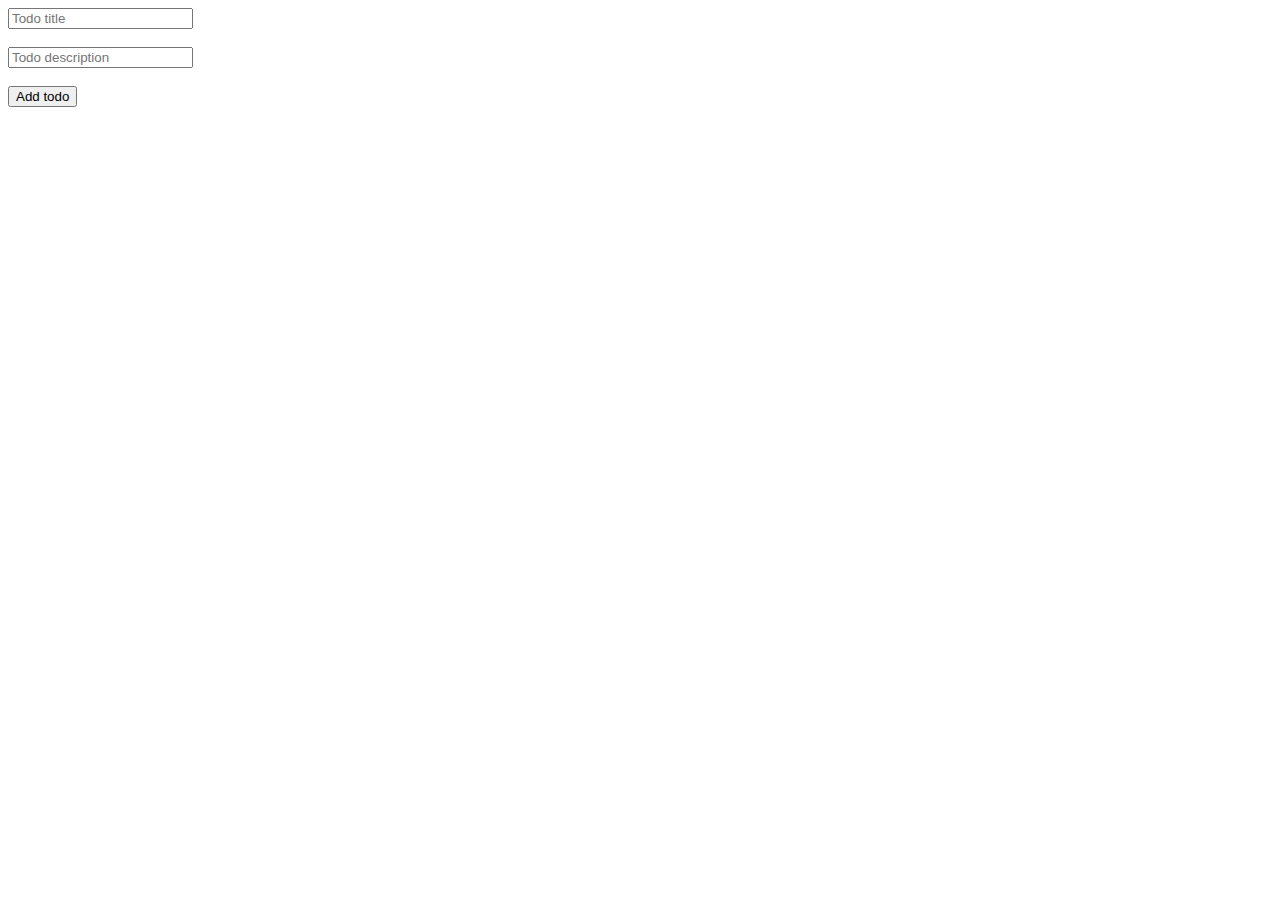
==== assignments-master/week-4/index.html @ 16e28648 "initial rep" ====
<!DOCTYPE html>
<html>

<head>
  <script>
    let globalId = 1;
    let todoState = [];
    let oldTodoState = [];

    function addTodoToDom() {
      
    }

    function removeTodoFromDom(todo) {
      
    }

    function updateTodoInDom(oldTodo, newTodo) {
        
    }

    function updateState(newTodos) {
      // calculate the diff b/w newTodos and oldTodos.
      // More specifically, find out what todos are - 
      // 1. added
      // 2. deleted
      // 3. updated
      const added = [];
      const deleted = [];
      const updated = [];
      // calculate these 3 arrays
      // call addTodo, removeTodo, updateTodo functions on each of the
      // elements
      oldTodoState = newTodos;
    }

    function addTodo() {
      const title = document.getElementById("title").value;
      const description = document.getElementById("description").value;
      todoState.push({
        title: title,
        description: description,
        id: globalId++,
      })
      updateState(todoState);
    }
  </script>
</head>

<body>
  <input type="text" id="title" placeholder="Todo title"></input> <br /><br />
  <input type="text" id="description" placeholder="Todo description"></input> <br /><br />
  <button onclick="addTodo()">Add todo</button>
  <br /> <br />

  <div id="todos">

  </div>
</body>

</html>
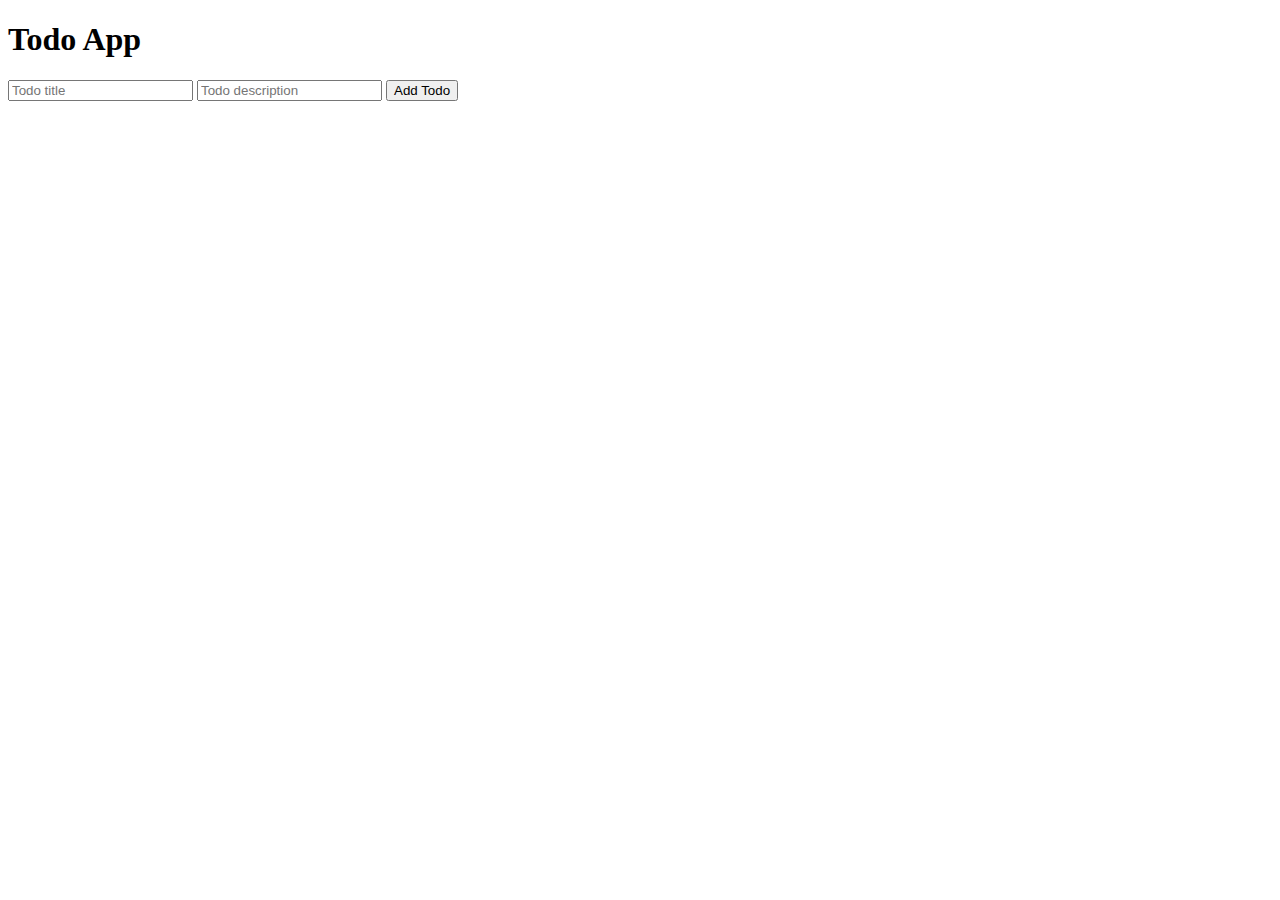
==== commit 9290b0c8: "update states week4" ====
--- a/assignments-master/week-4/index.html
+++ b/assignments-master/week-4/index.html
@@ -1,61 +1,117 @@
 <!DOCTYPE html>
-<html>
+<html lang="en">
+<head>
+    <meta charset="UTF-8">
+    <meta name="viewport" content="width=device-width, initial-scale=1.0">
+    <title>Todo App</title>
+    <script>
+        let globalId = 1;
+        let todoState = [];
 
-<head>
-  <script>
-    let globalId = 1;
-    let todoState = [];
-    let oldTodoState = [];
+        function updateState(newTodos) {
+            const oldTodos = [...todoState];
+            todoState = newTodos;
 
-    function addTodoToDom() {
-      
-    }
+            const added = newTodos.filter(todo => !oldTodos.some(oldTodo => oldTodo.id === todo.id));
+            const deleted = oldTodos.filter(oldTodo => !newTodos.some(todo => todo.id === oldTodo.id));
+            const updated = newTodos.filter(todo => {
+                const oldTodo = oldTodos.find(oldTodo => oldTodo.id === todo.id);
+                return oldTodo && (oldTodo.title !== todo.title || oldTodo.description !== todo.description);
+            });
 
-    function removeTodoFromDom(todo) {
-      
-    }
+            added.forEach(addTodoToDom);
+            deleted.forEach(removeTodoFromDom);
+            updated.forEach(todo => updateTodoInDom(todo.id, todo));
 
-    function updateTodoInDom(oldTodo, newTodo) {
-        
-    }
+            renderTodos();
+        }
 
-    function updateState(newTodos) {
-      // calculate the diff b/w newTodos and oldTodos.
-      // More specifically, find out what todos are - 
-      // 1. added
-      // 2. deleted
-      // 3. updated
-      const added = [];
-      const deleted = [];
-      const updated = [];
-      // calculate these 3 arrays
-      // call addTodo, removeTodo, updateTodo functions on each of the
-      // elements
-      oldTodoState = newTodos;
-    }
+        function addTodo() {
+            const title = document.getElementById("title").value;
+            const description = document.getElementById("description").value;
+            if (title.trim() === "") {
+                alert("Title cannot be empty!");
+                return;
+            }
+            const newTodo = { title, description, id: globalId++ };
+            updateState([...todoState, newTodo]);
+            clearInputs();
+        }
 
-    function addTodo() {
-      const title = document.getElementById("title").value;
-      const description = document.getElementById("description").value;
-      todoState.push({
-        title: title,
-        description: description,
-        id: globalId++,
-      })
-      updateState(todoState);
-    }
-  </script>
+        function addTodoToDom(todo) {
+            const todoList = document.getElementById("todos");
+            const todoElement = document.createElement("div");
+            todoElement.id = `todo-${todo.id}`;
+            todoElement.innerHTML = `
+                <h3 class="title">${todo.title}</h3>
+                <p class="description">${todo.description}</p>
+                <button onclick="editTodo(${todo.id})">Edit</button>
+                <button onclick="removeTodo(${todo.id})">Delete</button>
+            `;
+            todoList.appendChild(todoElement);
+        }
+
+        function removeTodo(id) {
+            updateState(todoState.filter(todo => todo.id !== id));
+        }
+
+        function removeTodoFromDom(todo) {
+            const todoElement = document.getElementById(`todo-${todo.id}`);
+            if (todoElement) {
+                todoElement.remove();
+            }
+        }
+
+        function editTodo(id) {
+            const todo = todoState.find(todo => todo.id === id);
+            if (todo) {
+                document.getElementById("title").value = todo.title;
+                document.getElementById("description").value = todo.description;
+                document.getElementById("updateBtn").style.display = "inline";
+                document.getElementById("addBtn").style.display = "none";
+                document.getElementById("updateBtn").onclick = () => updateTodo(id);
+            }
+        }
+
+        function updateTodo(id) {
+            const title = document.getElementById("title").value;
+            const description = document.getElementById("description").value;
+            if (title.trim() === "") {
+                alert("Title cannot be empty!");
+                return;
+            }
+            updateState(todoState.map(todo => todo.id === id ? { ...todo, title, description } : todo));
+            clearInputs();
+            document.getElementById("updateBtn").style.display = "none";
+            document.getElementById("addBtn").style.display = "inline";
+        }
+
+        function updateTodoInDom(id, todo) {
+            const todoElement = document.getElementById(`todo-${id}`);
+            if (todoElement) {
+                todoElement.querySelector(".title").textContent = todo.title;
+                todoElement.querySelector(".description").textContent = todo.description;
+            }
+        }
+
+        function renderTodos() {
+            const todoList = document.getElementById("todos");
+            todoList.innerHTML = "";
+            todoState.forEach(addTodoToDom);
+        }
+
+        function clearInputs() {
+            document.getElementById("title").value = "";
+            document.getElementById("description").value = "";
+        }
+    </script>
 </head>
-
 <body>
-  <input type="text" id="title" placeholder="Todo title"></input> <br /><br />
-  <input type="text" id="description" placeholder="Todo description"></input> <br /><br />
-  <button onclick="addTodo()">Add todo</button>
-  <br /> <br />
-
-  <div id="todos">
-
-  </div>
+    <h1>Todo App</h1>
+    <input type="text" id="title" placeholder="Todo title" required>
+    <input type="text" id="description" placeholder="Todo description">
+    <button id="addBtn" onclick="addTodo()">Add Todo</button>
+    <button id="updateBtn" style="display: none;">Update Todo</button>
+    <div id="todos"></div>
 </body>
-
 </html>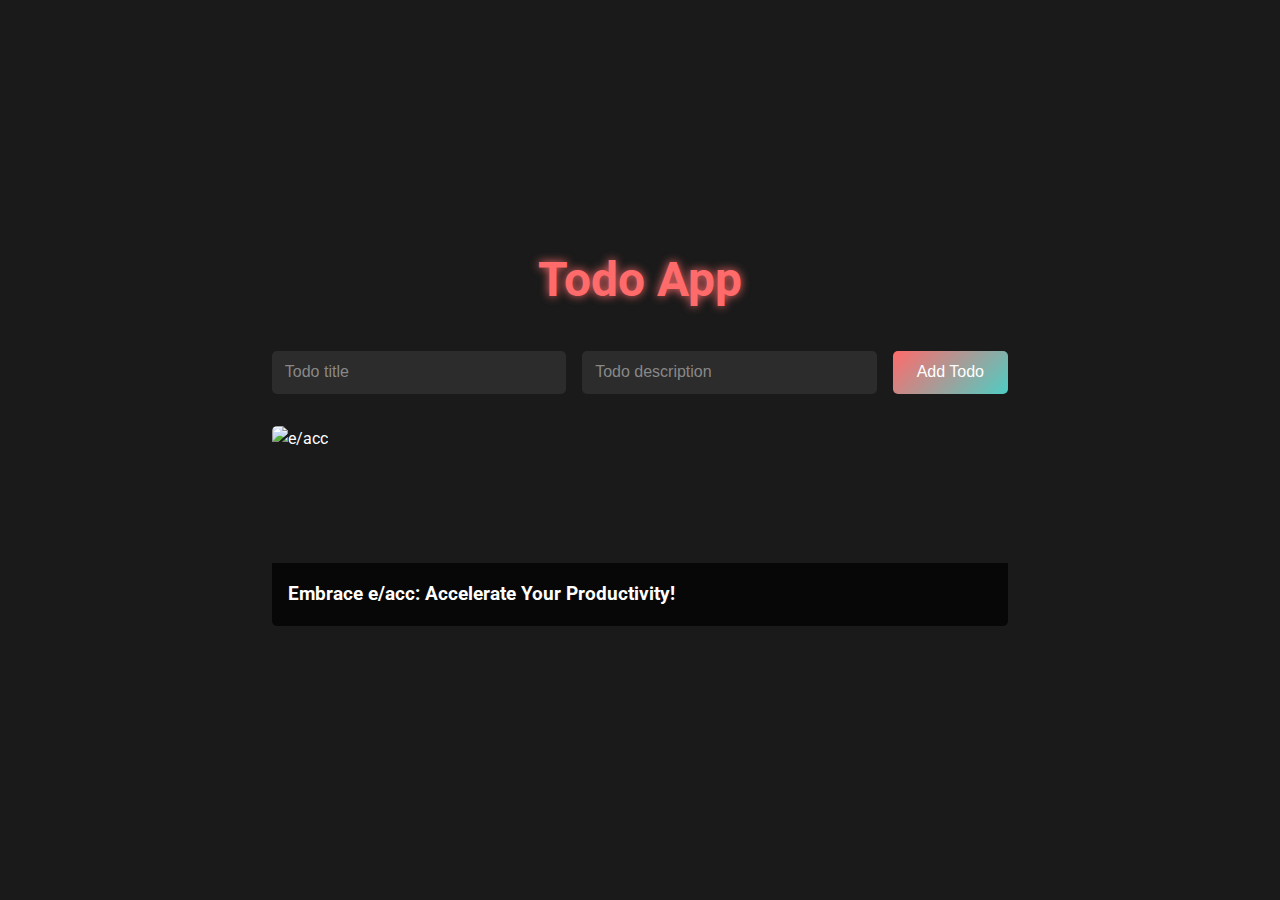
==== commit 106809b6: "timetodo" ====
--- a/assignments-master/week-4/index.html
+++ b/assignments-master/week-4/index.html
@@ -4,114 +4,158 @@
     <meta charset="UTF-8">
     <meta name="viewport" content="width=device-width, initial-scale=1.0">
     <title>Todo App</title>
-    <script>
-        let globalId = 1;
-        let todoState = [];
-
-        function updateState(newTodos) {
-            const oldTodos = [...todoState];
-            todoState = newTodos;
-
-            const added = newTodos.filter(todo => !oldTodos.some(oldTodo => oldTodo.id === todo.id));
-            const deleted = oldTodos.filter(oldTodo => !newTodos.some(todo => todo.id === oldTodo.id));
-            const updated = newTodos.filter(todo => {
-                const oldTodo = oldTodos.find(oldTodo => oldTodo.id === todo.id);
-                return oldTodo && (oldTodo.title !== todo.title || oldTodo.description !== todo.description);
-            });
-
-            added.forEach(addTodoToDom);
-            deleted.forEach(removeTodoFromDom);
-            updated.forEach(todo => updateTodoInDom(todo.id, todo));
-
-            renderTodos();
-        }
-
-        function addTodo() {
-            const title = document.getElementById("title").value;
-            const description = document.getElementById("description").value;
-            if (title.trim() === "") {
-                alert("Title cannot be empty!");
-                return;
-            }
-            const newTodo = { title, description, id: globalId++ };
-            updateState([...todoState, newTodo]);
-            clearInputs();
-        }
-
-        function addTodoToDom(todo) {
-            const todoList = document.getElementById("todos");
-            const todoElement = document.createElement("div");
-            todoElement.id = `todo-${todo.id}`;
-            todoElement.innerHTML = `
-                <h3 class="title">${todo.title}</h3>
-                <p class="description">${todo.description}</p>
-                <button onclick="editTodo(${todo.id})">Edit</button>
-                <button onclick="removeTodo(${todo.id})">Delete</button>
-            `;
-            todoList.appendChild(todoElement);
-        }
-
-        function removeTodo(id) {
-            updateState(todoState.filter(todo => todo.id !== id));
-        }
-
-        function removeTodoFromDom(todo) {
-            const todoElement = document.getElementById(`todo-${todo.id}`);
-            if (todoElement) {
-                todoElement.remove();
-            }
-        }
-
-        function editTodo(id) {
-            const todo = todoState.find(todo => todo.id === id);
-            if (todo) {
-                document.getElementById("title").value = todo.title;
-                document.getElementById("description").value = todo.description;
-                document.getElementById("updateBtn").style.display = "inline";
-                document.getElementById("addBtn").style.display = "none";
-                document.getElementById("updateBtn").onclick = () => updateTodo(id);
-            }
-        }
-
-        function updateTodo(id) {
-            const title = document.getElementById("title").value;
-            const description = document.getElementById("description").value;
-            if (title.trim() === "") {
-                alert("Title cannot be empty!");
-                return;
-            }
-            updateState(todoState.map(todo => todo.id === id ? { ...todo, title, description } : todo));
-            clearInputs();
-            document.getElementById("updateBtn").style.display = "none";
-            document.getElementById("addBtn").style.display = "inline";
-        }
-
-        function updateTodoInDom(id, todo) {
-            const todoElement = document.getElementById(`todo-${id}`);
-            if (todoElement) {
-                todoElement.querySelector(".title").textContent = todo.title;
-                todoElement.querySelector(".description").textContent = todo.description;
-            }
-        }
-
-        function renderTodos() {
-            const todoList = document.getElementById("todos");
-            todoList.innerHTML = "";
-            todoState.forEach(addTodoToDom);
-        }
-
-        function clearInputs() {
-            document.getElementById("title").value = "";
-            document.getElementById("description").value = "";
-        }
-    </script>
+    <link rel="stylesheet" href="index.css">
 </head>
 <body>
-    <h1>Todo App</h1>
-    <input type="text" id="title" placeholder="Todo title" required>
-    <input type="text" id="description" placeholder="Todo description">
-    <button id="addBtn" onclick="addTodo()">Add Todo</button>
-    <button id="updateBtn" style="display: none;">Update Todo</button>
-    <div id="todos"></div>
+    <div class="container">
+        <h1>Todo App</h1>
+        <div class="input-container">
+            <input type="text" id="title" placeholder="Todo title" required>
+            <input type="text" id="description" placeholder="Todo description">
+            <button id="addBtn" onclick="addTodo()">Add Todo</button>
+            <button id="updateBtn" style="display: none;">Update Todo</button>
+        </div>
+        <div class="eacc-container">
+            <img src="./wallpaperbetter.com_3840x2160(1).jpg" alt="e/acc" class="eacc-image">
+            <p class="eacc-caption">Embrace e/acc: Accelerate Your Productivity!</p>
+        </div>
+        <div id="todos"></div>
+    </div>
+    <script>
+      let globalId = 1;
+      let todoState = [];
+
+      const animeGifs = [
+        "https://media.giphy.com/media/LmNwrBhejkK9EFP504/giphy.gif",
+        "https://i.giphy.com/media/v1.Y2lkPTc5MGI3NjExbGQwYWhlNDNyNTYzOXBvZnBibjZzbW1mOHA3NGE2aHZ3NXZsYzF0NCZlcD12MV9pbnRlcm5hbF9naWZfYnlfaWQmY3Q9Zw/q217GUnfKAmJlFcjBX/giphy.gif",
+        "https://i.giphy.com/media/v1.Y2lkPTc5MGI3NjExNDYyaWw4eXJrdWJqcGtybHY1YnQ0NnVhZjZibDRic2IzaW1tMjU1YSZlcD12MV9pbnRlcm5hbF9naWZfYnlfaWQmY3Q9Zw/eSwGh3YK54JKU/giphy.gif",
+        "https://i.giphy.com/media/v1.Y2lkPTc5MGI3NjExMmd1dHlqeHMxMG5vaWV1NmR0MGdxcWF3MzhsdzlvMDB5aDhxYnFhbiZlcD12MV9pbnRlcm5hbF9naWZfYnlfaWQmY3Q9Zw/105TPTlFrqaW1G/giphy.gif",
+      ];
+
+      function getRandomGif() {
+        return animeGifs[Math.floor(Math.random() * animeGifs.length)];
+      }
+
+      function updateState(newTodos) {
+        const oldTodos = [...todoState];
+        todoState = newTodos;
+
+        const added = newTodos.filter(
+          (todo) => !oldTodos.some((oldTodo) => oldTodo.id === todo.id)
+        );
+        const deleted = oldTodos.filter(
+          (oldTodo) => !newTodos.some((todo) => todo.id === oldTodo.id)
+        );
+        const updated = newTodos.filter((todo) => {
+          const oldTodo = oldTodos.find((oldTodo) => oldTodo.id === todo.id);
+          return (
+            oldTodo &&
+            (oldTodo.title !== todo.title ||
+              oldTodo.description !== todo.description)
+          );
+        });
+
+        added.forEach(addTodoToDom);
+        deleted.forEach(removeTodoFromDom);
+        updated.forEach((todo) => updateTodoInDom(todo.id, todo));
+
+        renderTodos();
+      }
+
+      function addTodo() {
+        const title = document.getElementById("title").value;
+        const description = document.getElementById("description").value;
+        if (title.trim() === "") {
+          alert("Title cannot be empty!");
+          return;
+        }
+        const newTodo = {
+          title,
+          description,
+          id: globalId++,
+          gif: getRandomGif(),
+        };
+        updateState([...todoState, newTodo]);
+        clearInputs();
+      }
+
+      function addTodoToDom(todo) {
+        const todoList = document.getElementById("todos");
+        const todoElement = document.createElement("div");
+        todoElement.id = `todo-${todo.id}`;
+        todoElement.className = "todo-item";
+        todoElement.innerHTML = `
+        <img src="${todo.gif}" alt="Anime GIF" class="todo-gif">
+        <div class="todo-content">
+            <h3 class="todo-title">${todo.title}</h3>
+            <p class="todo-description">${todo.description}</p>
+        </div>
+        <div class="todo-actions">
+            <button onclick="editTodo(${todo.id})">Edit</button>
+            <button onclick="removeTodo(${todo.id})">Delete</button>
+        </div>
+    `;
+        todoList.appendChild(todoElement);
+      }
+
+      function removeTodo(id) {
+        updateState(todoState.filter((todo) => todo.id !== id));
+      }
+
+      function removeTodoFromDom(todo) {
+        const todoElement = document.getElementById(`todo-${todo.id}`);
+        if (todoElement) {
+          todoElement.remove();
+        }
+      }
+
+      function editTodo(id) {
+        const todo = todoState.find((todo) => todo.id === id);
+        if (todo) {
+          document.getElementById("title").value = todo.title;
+          document.getElementById("description").value = todo.description;
+          document.getElementById("updateBtn").style.display = "inline";
+          document.getElementById("addBtn").style.display = "none";
+          document.getElementById("updateBtn").onclick = () => updateTodo(id);
+        }
+      }
+
+      function updateTodo(id) {
+        const title = document.getElementById("title").value;
+        const description = document.getElementById("description").value;
+        if (title.trim() === "") {
+          alert("Title cannot be empty!");
+          return;
+        }
+        updateState(
+          todoState.map((todo) =>
+            todo.id === id ? { ...todo, title, description } : todo
+          )
+        );
+        clearInputs();
+        document.getElementById("updateBtn").style.display = "none";
+        document.getElementById("addBtn").style.display = "inline";
+      }
+
+      function updateTodoInDom(id, todo) {
+        const todoElement = document.getElementById(`todo-${id}`);
+        if (todoElement) {
+          todoElement.querySelector(".title").textContent = todo.title;
+          todoElement.querySelector(".description").textContent =
+            todo.description;
+        }
+      }
+
+      function renderTodos() {
+        const todoList = document.getElementById("todos");
+        todoList.innerHTML = "";
+        todoState.forEach(addTodoToDom);
+      }
+
+      function clearInputs() {
+        document.getElementById("title").value = "";
+        document.getElementById("description").value = "";
+      }
+    </script>
 </body>
-</html>+</html>
--- a/assignments-master/week-4/index.css
+++ b/assignments-master/week-4/index.css
@@ -0,0 +1,177 @@
+@import url('https://fonts.googleapis.com/css2?family=Roboto:wght@300;400;700&display=swap');
+
+:root {
+    --background-color: #1a1a1a;
+    --text-color: #ffffff;
+    --primary-color: #ff6b6b;
+    --secondary-color: #4ecdc4;
+    --input-bg: #2c2c2c;
+    --todo-bg: #2c2c2c;
+}
+
+* {
+    margin: 0;
+    padding: 0;
+    box-sizing: border-box;
+}
+
+body {
+    font-family: 'Roboto', sans-serif;
+    background-color: var(--background-color);
+    color: var(--text-color);
+    line-height: 1.6;
+    min-height: 100vh;
+    display: flex;
+    justify-content: center;
+    align-items: center;
+}
+
+.container {
+    width: 100%;
+    max-width: 800px;
+    padding: 2rem;
+}
+
+h1 {
+    text-align: center;
+    margin-bottom: 2rem;
+    font-size: 3rem;
+    color: var(--primary-color);
+    text-shadow: 0 0 10px var(--primary-color);
+}
+
+.input-container {
+    display: flex;
+    flex-wrap: wrap;
+    gap: 1rem;
+    margin-bottom: 2rem;
+}
+
+input[type="text"] {
+    flex: 1;
+    padding: 0.8rem;
+    border: none;
+    border-radius: 5px;
+    background-color: var(--input-bg);
+    color: var(--text-color);
+    font-size: 1rem;
+}
+
+input[type="text"]::placeholder {
+    color: #888;
+}
+
+button {
+    padding: 0.8rem 1.5rem;
+    border: none;
+    border-radius: 5px;
+    background: linear-gradient(135deg, var(--primary-color), var(--secondary-color));
+    color: var(--text-color);
+    font-size: 1rem;
+    cursor: pointer;
+    transition: all 0.3s ease;
+}
+
+button:hover {
+    transform: translateY(-2px);
+    box-shadow: 0 0 15px var(--primary-color);
+}
+
+.eacc-container {
+    position: relative;
+    margin-bottom: 2rem;
+    border-radius: 5px;
+    overflow: hidden;
+    height: 200px; /* Adjust this value to your desired height */
+}
+
+.eacc-image {
+    width: 100%;
+    height: 100%;
+    object-fit: cover;
+}
+
+.eacc-caption {
+    position: absolute;
+    bottom: 0;
+    left: 0;
+    right: 0;
+    background-color: rgba(0, 0, 0, 0.7);
+    color: var(--text-color);
+    padding: 1rem;
+    font-size: 1.2rem;
+    font-weight: bold;
+}
+
+#todos {
+    display: grid;
+    gap: 1rem;
+}
+
+.todo-item {
+    background-color: var(--todo-bg);
+    border-radius: 5px;
+    padding: 1rem;
+    display: flex;
+    align-items: center;
+    transition: all 0.3s ease;
+    box-shadow: 0 0 10px rgba(255, 255, 255, 0.1);
+}
+
+.todo-item:hover {
+    transform: translateY(-5px);
+    box-shadow: 0 5px 15px rgba(255, 255, 255, 0.2);
+}
+
+.todo-content {
+    flex: 1;
+}
+
+.todo-title {
+    font-size: 1.2rem;
+    margin-bottom: 0.5rem;
+    color: var(--primary-color);
+}
+
+.todo-description {
+    font-size: 1rem;
+    color: #ccc;
+}
+
+.todo-actions {
+    display: flex;
+    gap: 0.5rem;
+}
+
+.todo-actions button {
+    padding: 0.5rem 1rem;
+    font-size: 0.9rem;
+}
+
+.todo-gif {
+    width: 80px;
+    height: 80px;
+    object-fit: cover;
+    border-radius: 5px;
+    margin-right: 1rem;
+}
+
+@keyframes fadeIn {
+    from { opacity: 0; transform: translateY(20px); }
+    to { opacity: 1; transform: translateY(0); }
+}
+
+.todo-item {
+    animation: fadeIn 0.5s ease;
+}
+
+@media (max-width: 768px) {
+    .container {
+        padding: 1rem;
+    }
+
+    .input-container {
+        flex-direction: column;
+    }
+
+}